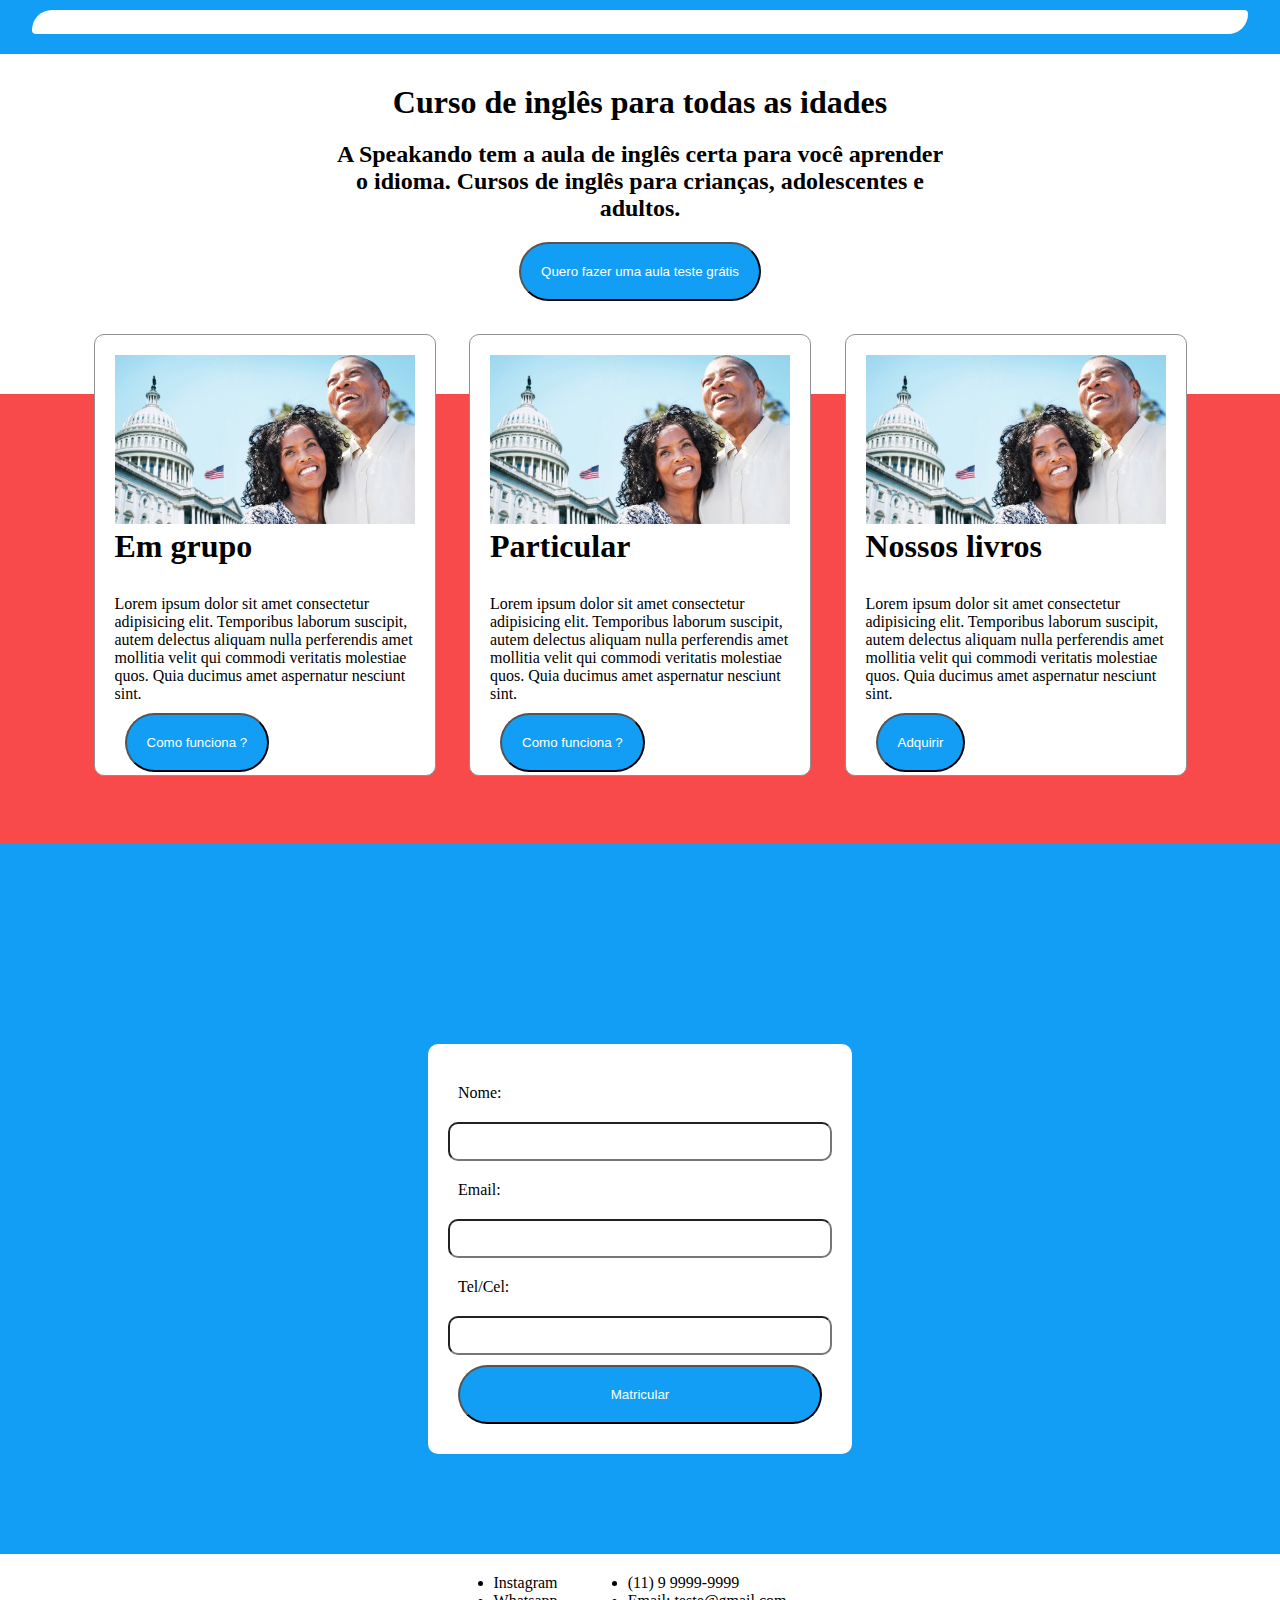
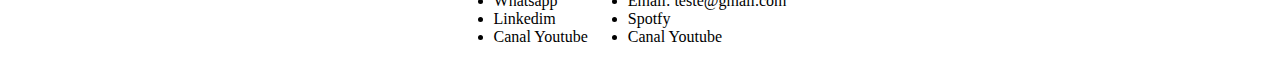
==== htdocs/index.html @ 2f7982e3 "Add files via upload" ====
<!DOCTYPE html>
<html lang="en">
<head>
    <meta charset="UTF-8">
    <meta name="viewport" content="width=device-width, initial-scale=1.0">
    <link rel="stylesheet" href="index.css">
    <link rel="stylesheet" href="footer.css">
    <title>Pagina treino</title>
</head>
    <body>
        <div class="div-img">
            <img src="/img/logo_grande.png" alt="">
        </div>
        <div class="container">
            <div class="sub-container">
                <h1>Curso de inglês para todas as idades</h1>
                <h2>A Speakando tem a aula de inglês certa para você aprender o idioma. Cursos de inglês para crianças, adolescentes e adultos.</h2>
                <button>Quero fazer uma aula teste grátis</button>
            </div>
        </div>
        <div class="div-cards">
            <div class="card">
                <img src="img/casal.jpg" alt="">
                <h1>Em grupo</h1>
                <p>Lorem ipsum dolor sit amet consectetur adipisicing elit. Temporibus laborum suscipit, autem delectus aliquam nulla perferendis amet mollitia velit qui commodi veritatis molestiae quos. Quia ducimus amet aspernatur nesciunt sint.</p>
                <button>Como funciona ? </button>
            </div>
            <div class="card">
                <img src="img/casal.jpg" alt="">
                <h1>Particular</h1>
                <p>Lorem ipsum dolor sit amet consectetur adipisicing elit. Temporibus laborum suscipit, autem delectus aliquam nulla perferendis amet mollitia velit qui commodi veritatis molestiae quos. Quia ducimus amet aspernatur nesciunt sint.</p>
                <button>Como funciona ? </button>
            </div>
            <div class="card">
                <img src="img/casal.jpg" alt="">
                <h1>Nossos livros</h1>
                <p>Lorem ipsum dolor sit amet consectetur adipisicing elit. Temporibus laborum suscipit, autem delectus aliquam nulla perferendis amet mollitia velit qui commodi veritatis molestiae quos. Quia ducimus amet aspernatur nesciunt sint.</p>
                <button>Adquirir</button>
            </div>
        </div>
        <div class="banner">
            <img src="/img/banner.jpeg" alt="">
            <img src="/img/banner2.jpeg" alt="">
            <img src="/img/banner3.jpeg" alt="">
            <img src="/img/banner4.jpeg" alt="">
        </div>
        <div>
            <form action="" method="post">
                <label for="">Nome:</label>
                <input type="text">

                <label for="">Email:</label>
                <input type="text">

                <label for="">Tel/Cel:</label>
                <input type="text">

                <button>Matricular</button>
            </form>
        </div>
        <footer>
            <ul>
                <li>Instagram</li>
                <li>Whatsapp</li>
                <li>Linkedim</li>
                <li>Canal Youtube</li>
            </ul>
            <ul>
                <li>(11) 9 9999-9999</li>
                <li>Email: teste@gmail.com</li>
                <li>Spotfy</li>
                <li>Canal Youtube</li>
            </ul>
        </footer>
    </body>
</html>
---- htdocs/index.css ----
:root{
    --corPrimaria:rgb(18, 158, 245);
}

*{
    margin: 0;
}

body{
    height: 100%;
    width: 100%;
    background-color: var(--corPrimaria);
}





.div-img{
    width: 95%;
    background-color: white;
    border-radius: 50px 10px;
    margin: 10px auto;
}

.div-img img{
    width: 20%;
    margin: 10px 10px;
}



.container{
    width: 100%;
    margin:  20px auto 0;
    background-color: white;
}

.sub-container{
    width: 50%;
    margin: auto;
    text-align: center;
    padding: 20px;
    height: 300px;
}

.sub-container h1,h2, button{
    padding: 10px;
}

button{
    border-radius: 100px;
    color: white;
    background-color: var(--corPrimaria);
    padding: 20px;
    margin: 10px;
}



.div-cards {
    width: 100%;
    display: flex; /* Define um layout flexível */
    justify-content: space-evenly;
    background-color: rgb(248, 74, 74);
    height: 450px;
    background-image: url('/img/logo_grande.png');

}

.card {
    flex: 1; /* Os cartões terão a mesma largura */
    max-width: 300px; /* Define uma largura máxima para os cartões */
    border: 1px solid rgb(144, 144, 144); /* Adicione uma borda para separar os cartões */
    padding: 20px; /* Adicione algum espaço interno aos cartões */
    margin: -60px;
    height: 400px;
    background-color: white;
    border-radius: 10px;
}

.card p{
    margin-top: 30px;
}

.card img {
    max-width: 100%; /* Garante que a imagem dentro do cartão seja redimensionada corretamente */
}


.banner{
    display: flex;
    margin-top: 100px;
}

.banner img{
    width: 25%;
    
}

form{
    display: flex;
    flex-direction: column;    
    width: 30%;
    margin: 100px auto;
    background-color: white;
    padding: 20px;
    border-radius: 10px;
}

input , label{
    margin-top: 10px;
    border-radius: 10px;
    padding: 10px;
}
---- htdocs/footer.css ----
footer{
    display: flex;
    justify-content: center;
    background-color: white;
}

ul{
    padding: 20px;
}
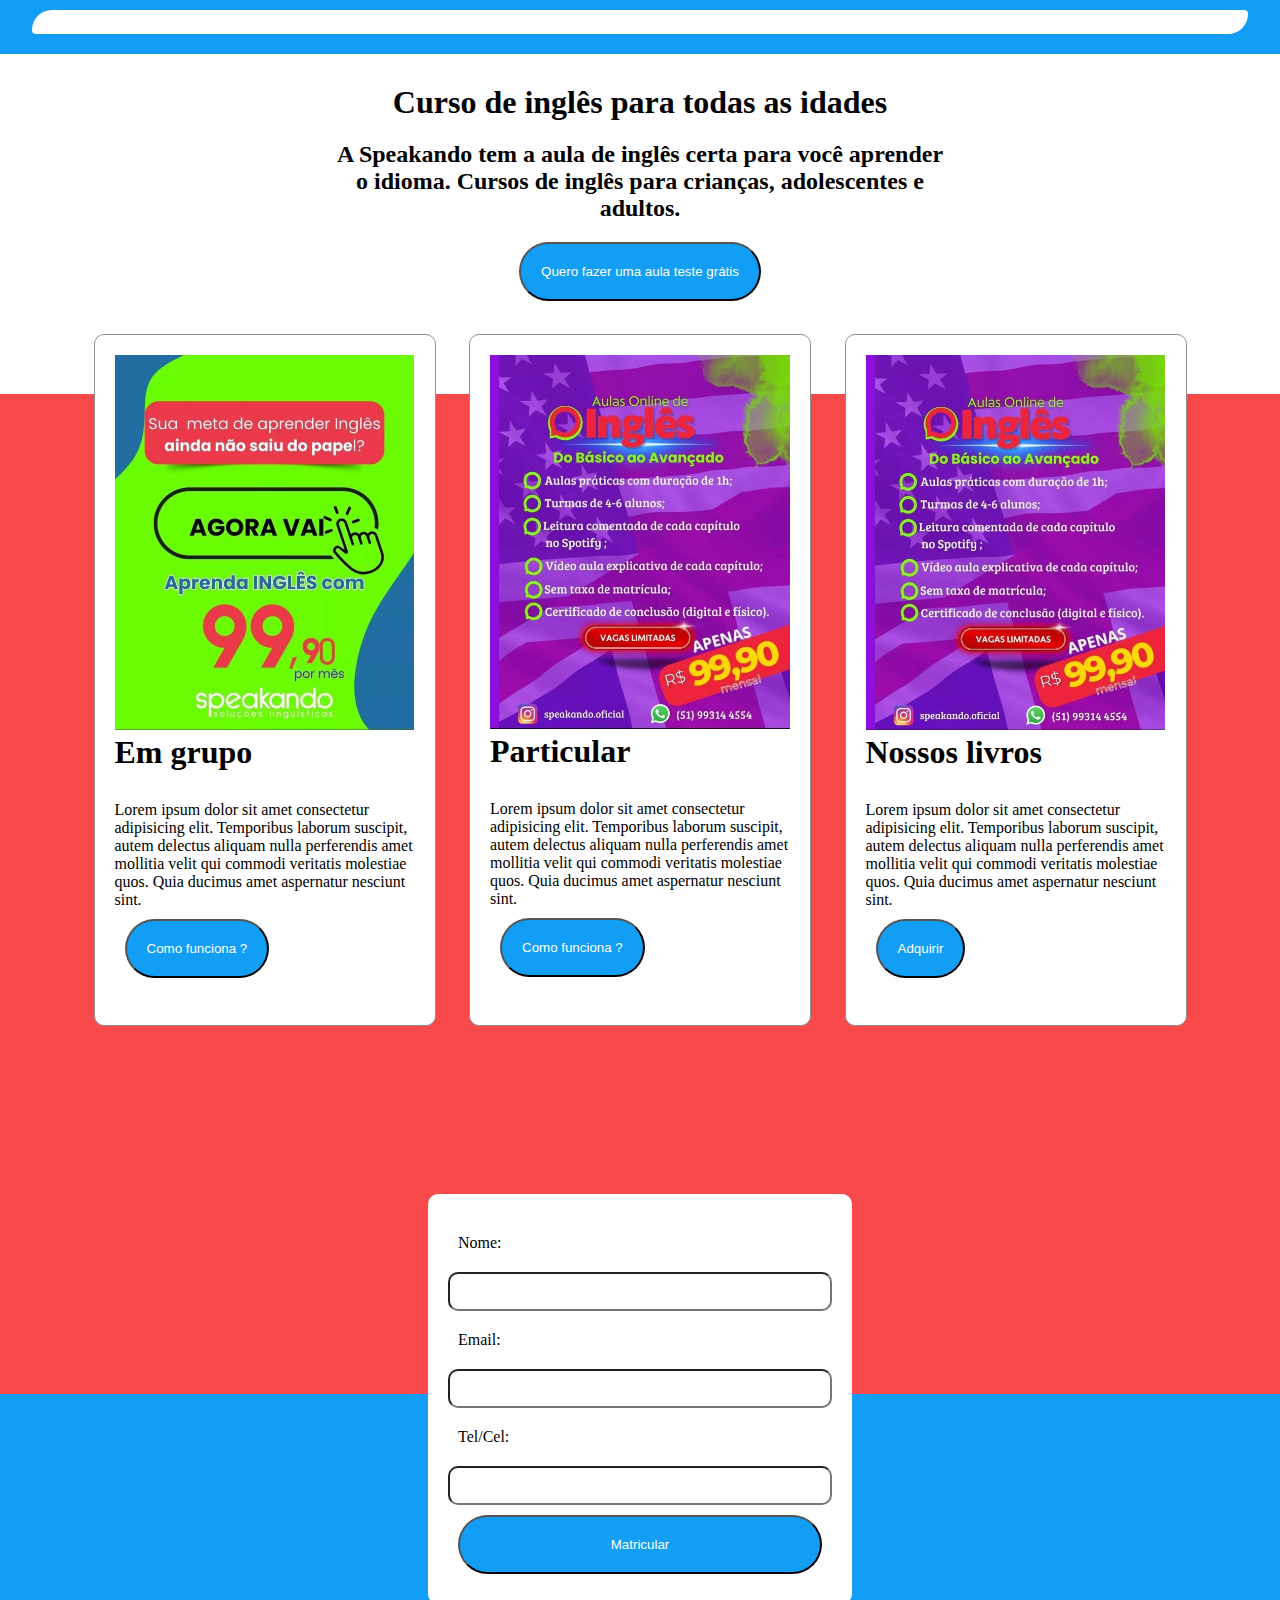
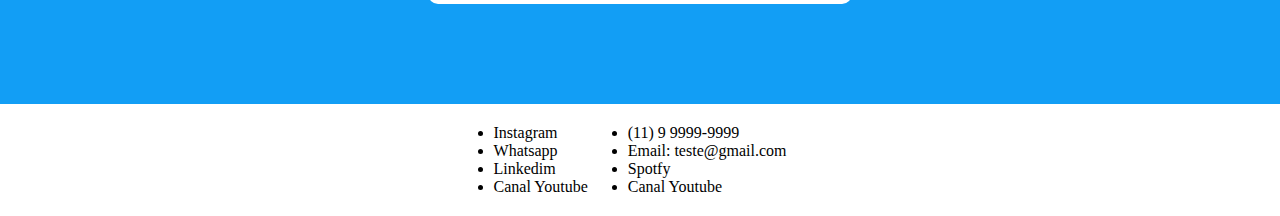
==== commit e56884f0: "Add files via upload" ====
--- a/htdocs/index.html
+++ b/htdocs/index.html
@@ -20,19 +20,19 @@
         </div>
         <div class="div-cards">
             <div class="card">
-                <img src="img/casal.jpg" alt="">
+                <img src="img/card1.jpeg" alt="">
                 <h1>Em grupo</h1>
                 <p>Lorem ipsum dolor sit amet consectetur adipisicing elit. Temporibus laborum suscipit, autem delectus aliquam nulla perferendis amet mollitia velit qui commodi veritatis molestiae quos. Quia ducimus amet aspernatur nesciunt sint.</p>
                 <button>Como funciona ? </button>
             </div>
             <div class="card">
-                <img src="img/casal.jpg" alt="">
+                <img src="img/card2.jpeg" alt="">
                 <h1>Particular</h1>
                 <p>Lorem ipsum dolor sit amet consectetur adipisicing elit. Temporibus laborum suscipit, autem delectus aliquam nulla perferendis amet mollitia velit qui commodi veritatis molestiae quos. Quia ducimus amet aspernatur nesciunt sint.</p>
                 <button>Como funciona ? </button>
             </div>
             <div class="card">
-                <img src="img/casal.jpg" alt="">
+                <img src="img/card3.jpeg" alt="">
                 <h1>Nossos livros</h1>
                 <p>Lorem ipsum dolor sit amet consectetur adipisicing elit. Temporibus laborum suscipit, autem delectus aliquam nulla perferendis amet mollitia velit qui commodi veritatis molestiae quos. Quia ducimus amet aspernatur nesciunt sint.</p>
                 <button>Adquirir</button>
--- a/htdocs/index.css
+++ b/htdocs/index.css
@@ -63,7 +63,7 @@
     display: flex; /* Define um layout flexível */
     justify-content: space-evenly;
     background-color: rgb(248, 74, 74);
-    height: 450px;
+    height: 1000px;
     background-image: url('/img/logo_grande.png');
 
 }
@@ -74,7 +74,7 @@
     border: 1px solid rgb(144, 144, 144); /* Adicione uma borda para separar os cartões */
     padding: 20px; /* Adicione algum espaço interno aos cartões */
     margin: -60px;
-    height: 400px;
+    height:650px;
     background-color: white;
     border-radius: 10px;
 }
@@ -90,7 +90,7 @@
 
 .banner{
     display: flex;
-    margin-top: 100px;
+    margin-top: -300px;
 }
 
 .banner img{
